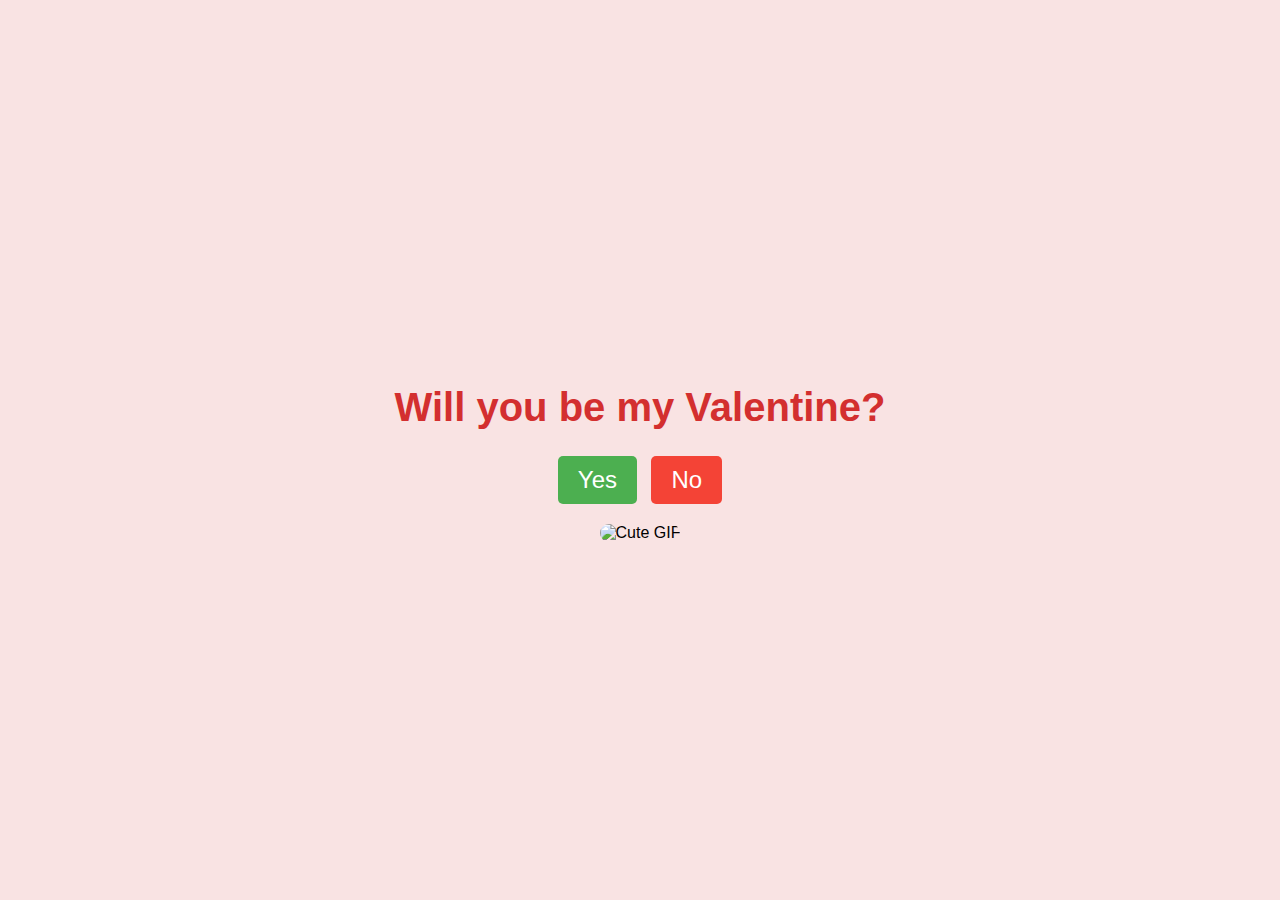
==== index.html @ 15e17919 "Update and rename Untitled-1.html to index.html" ====
<!DOCTYPE html>
<html lang="en">
<head>
    <meta charset="UTF-8">
    <meta name="viewport" content="width=device-width, initial-scale=1.0">
    <title>Will You Be My Valentine?</title>
    <link rel="stylesheet" href="styles.css">
</head>
<body>
    <div class="container">
        <h1>Will you be my Valentine?</h1>
        <div class="buttons">
            <button class="yes-button" onclick="handleYesClick()">Yes</button>
            <button class="no-button" onclick="handleNoClick()">No</button>
        </div>
        <div class="gif_container">
            <img src="https://media1.giphy.com/media/v1.Y2lkPTc5MGI3NjExbW5lenZyZHI5OXM2eW95b3pmMG40cWVrMDhtNjVuM3A4dGNxa2g2dSZlcD12MV9pbnRlcm5hbF9naWZfYnlfaWQmY3Q9cw/VM1fcpu2bKs1e2Kdbj/giphy.gif" alt="Cute GIF">
        </div>
    </div>
    <script src="script.js"></script>
</body>
</html>
---- styles.css ----
body {
    display: flex;
    justify-content: center;
    align-items: center;
    height: 100vh;
    margin: 0;
    background-color: #f9e3e3;
    font-family: 'Arial', sans-serif;
    flex-direction: column;
  }
  
  .container {
    text-align: center;
  }
  
  h1 {
    font-size: 2.5em;
    color: #d32f2f;
  }
  
  .buttons {
    margin-top: 20px;
  }
  
  .yes-button {
    font-size: 1.5em;
    padding: 10px 20px;
    margin-right: 10px;
    background-color: #4caf50;
    color: white;
    border: none;
    border-radius: 5px;
    cursor: pointer;
  }
  
  .no-button {
    font-size: 1.5em;
    padding: 10px 20px;
    background-color: #f44336;
    color: white;
    border: none;
    border-radius: 5px;
    cursor: pointer;
  }
  
  .gif_container img {
    max-width: 100%;
    height: auto;
    border-radius: 10px;
    margin-top: 20px;
  }
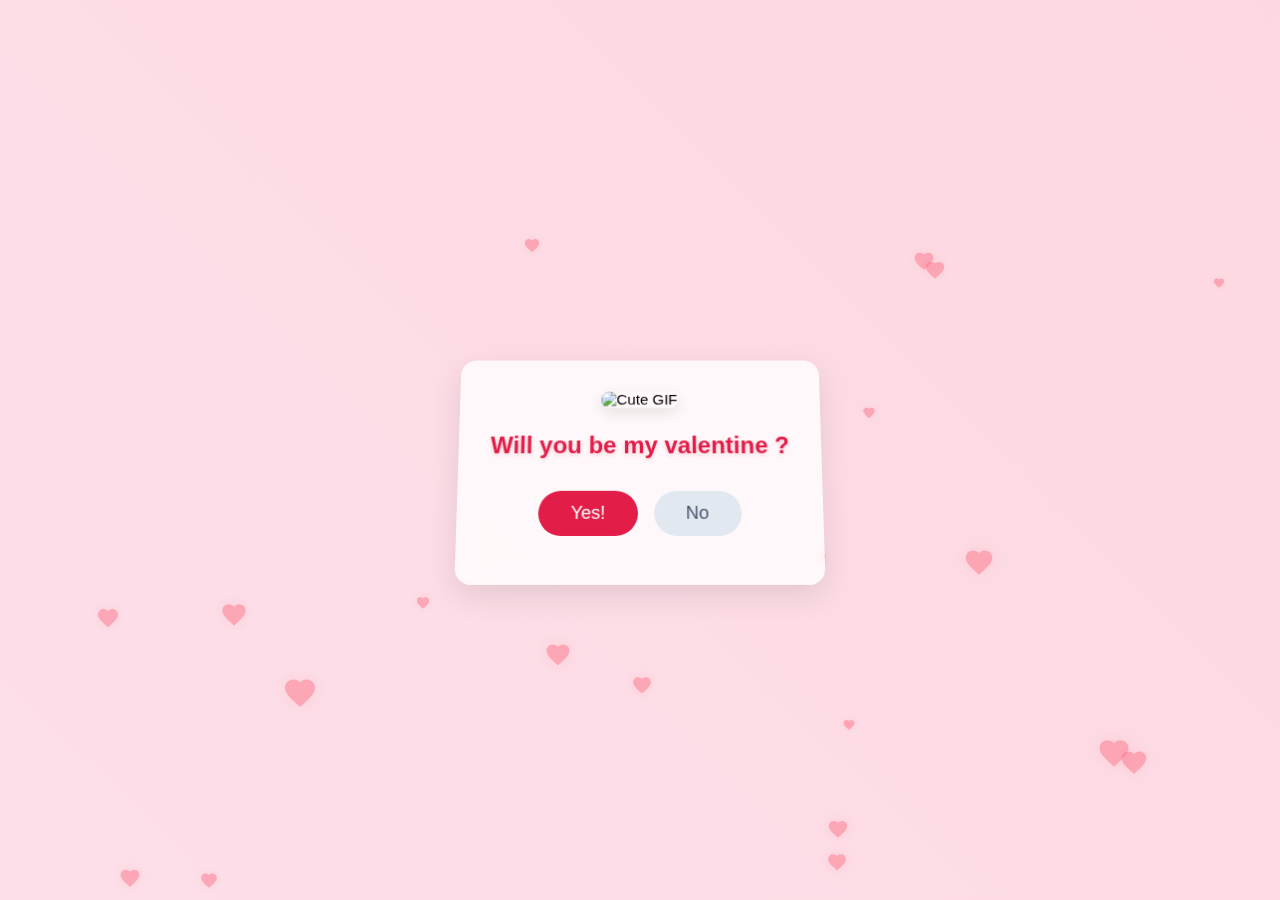
==== commit c910d269: "Initial commit" ====
--- a/index.html
+++ b/index.html
@@ -1,22 +1,27 @@
-<!DOCTYPE html>
-<html lang="en">
-<head>
-    <meta charset="UTF-8">
-    <meta name="viewport" content="width=device-width, initial-scale=1.0">
-    <title>Will You Be My Valentine?</title>
-    <link rel="stylesheet" href="styles.css">
-</head>
-<body>
-    <div class="container">
-        <h1>Will you be my Valentine?</h1>
-        <div class="buttons">
-            <button class="yes-button" onclick="handleYesClick()">Yes</button>
-            <button class="no-button" onclick="handleNoClick()">No</button>
-        </div>
-        <div class="gif_container">
-            <img src="https://media1.giphy.com/media/v1.Y2lkPTc5MGI3NjExbW5lenZyZHI5OXM2eW95b3pmMG40cWVrMDhtNjVuM3A4dGNxa2g2dSZlcD12MV9pbnRlcm5hbF9naWZfYnlfaWQmY3Q9cw/VM1fcpu2bKs1e2Kdbj/giphy.gif" alt="Cute GIF">
-        </div>
-    </div>
-    <script src="script.js"></script>
-</body>
-</html>
+<!DOCTYPE html>
+<html lang="en">
+<head>
+    <meta charset="UTF-8">
+    <meta name="viewport" content="width=device-width, initial-scale=1.0">
+    <title>Pihu ka proposal</title>
+    <link rel="stylesheet" href="style.css">
+</head>
+<body>
+    <div class="hearts-bg" id="heartsBg"></div>
+    
+    <main class="container">
+        <div class="proposal-card" id="proposalCard">
+            <img src="https://media1.giphy.com/media/v1.Y2lkPTc5MGI3NjExbW5lenZyZHI5OXM2eW95b3pmMG40cWVrMDhtNjVuM3A4dGNxa2g2dSZlcD12MV9pbnRlcm5hbF9naWZfYnlfaWQmY3Q9cw/VM1fcpu2bKs1e2Kdbj/giphy.gif" alt="Cute GIF" class="proposal-gif">
+
+            <p class="question">Will you be my valentine ?</p>
+
+            <div class="buttons" id="buttons">
+                <button class="btn btn-yes" onclick="handleYesClick()">Yes! </button>
+                <button class="btn btn-no" onclick="handleNoClick()">No</button>
+            </div>
+        </div>
+    </main>
+
+    <script src="script.js"></script>
+</body>
+</html>--- a/style.css
+++ b/style.css
@@ -0,0 +1,214 @@
+* {
+    margin: 0;
+    padding: 0;
+    box-sizing: border-box;
+}
+
+body {
+    min-height: 100vh;
+    background: linear-gradient(45deg, #fce7f3, #fecdd3);
+    background-size: 400% 400%;
+    animation: gradientBG 15s ease infinite;
+    font-family: -apple-system, BlinkMacSystemFont, "Segoe UI", Roboto, Oxygen-Sans, Ubuntu, Cantarell, sans-serif;
+    display: flex;
+    align-items: center;
+    justify-content: center;
+    overflow: hidden;
+}
+
+.hearts-bg {
+    position: fixed;
+    inset: 0;
+    pointer-events: none;
+    z-index: 0;
+}
+
+.heart {
+    position: absolute;
+    opacity: 0.5;
+    color: #fb7185;
+    animation: float 3s ease-in-out infinite;
+    filter: drop-shadow(0 0 5px rgba(251, 113, 133, 0.3));
+}
+
+.container {
+    max-width: 600px;
+    padding: 20px;
+    position: relative;
+    z-index: 1;
+    perspective: 1000px;
+}
+
+.proposal-card {
+    background: rgba(255, 255, 255, 0.8);
+    backdrop-filter: blur(8px);
+    padding: 2rem;
+    border-radius: 16px;
+    box-shadow: 0 10px 30px rgba(0, 0, 0, 0.1);
+    text-align: center;
+    opacity: 0;
+    transform: translateY(20px) rotateX(10deg);
+    animation: cardEnter 1s forwards 0.5s cubic-bezier(0.34, 1.56, 0.64, 1);
+    transition: transform 0.3s cubic-bezier(0.34, 1.56, 0.64, 1);
+}
+
+.proposal-card:hover {
+    transform: translateY(-5px) rotateX(0deg) scale(1.02);
+}
+
+.proposal-gif {
+    max-width: 100%;
+    border-radius: 8px;
+    margin-bottom: 1.5rem;
+    box-shadow: 0 5px 15px rgba(0, 0, 0, 0.1);
+    transform: scale(0.95);
+    transition: transform 0.3s ease;
+}
+
+.proposal-gif:hover {
+    transform: scale(1);
+}
+
+.question {
+    color: #e11d48;
+    font-size: 1.5rem;
+    font-weight: 600;
+    margin-bottom: 2rem;
+    text-shadow: 0 2px 4px rgba(225, 29, 72, 0.2);
+    animation: pulse 2s infinite;
+}
+
+.buttons {
+    display: flex;
+    gap: 1rem;
+    justify-content: center;
+    margin-bottom: 1rem;
+}
+
+.btn {
+    padding: 0.75rem 2rem;
+    border-radius: 9999px;
+    border: none;
+    font-size: 1.125rem;
+    cursor: pointer;
+    transition: all 0.3s cubic-bezier(0.34, 1.56, 0.64, 1);
+    position: relative;
+    overflow: hidden;
+}
+
+.btn::before {
+    content: '';
+    position: absolute;
+    top: 50%;
+    left: 50%;
+    width: 0;
+    height: 0;
+    background: rgba(255, 255, 255, 0.2);
+    border-radius: 50%;
+    transform: translate(-50%, -50%);
+    transition: width 0.6s ease, height 0.6s ease;
+}
+
+.btn:hover::before {
+    width: 300px;
+    height: 300px;
+}
+
+.btn:hover {
+    transform: translateY(-3px);
+    box-shadow: 0 10px 20px rgba(0, 0, 0, 0.1);
+}
+
+.btn:active {
+    transform: translateY(0);
+}
+
+.btn-yes {
+    background-color: #e11d48;
+    color: white;
+    animation: bounce 1s infinite;
+}
+
+.btn-yes:hover {
+    background-color: #be123c;
+}
+
+.btn-no {
+    background-color: #e2e8f0;
+    color: #475569;
+    animation: shake 0.5s ease 0s infinite;
+}
+
+.btn-no:hover {
+    background-color: #cbd5e1;
+}
+
+@keyframes gradientBG {
+    0% { background-position: 0% 50%; }
+    50% { background-position: 100% 50%; }
+    100% { background-position: 0% 50%; }
+}
+
+@keyframes float {
+    0%, 100% {
+        transform: translateY(0) rotate(0deg);
+    }
+    50% {
+        transform: translateY(-20px) rotate(10deg);
+    }
+}
+
+@keyframes pulse {
+    0%, 100% {
+        transform: scale(1);
+    }
+    50% {
+        transform: scale(1.05);
+    }
+}
+
+@keyframes bounce {
+    0%, 100% {
+        transform: translateY(0);
+    }
+    50% {
+        transform: translateY(-5px);
+    }
+}
+
+@keyframes shake {
+    0%, 100% {
+        transform: translateX(0);
+    }
+    25% {
+        transform: translateX(-5px);
+    }
+    75% {
+        transform: translateX(5px);
+    }
+}
+
+@keyframes cardEnter {
+    from {
+        opacity: 0;
+        transform: translateY(20px) rotateX(10deg);
+    }
+    to {
+        opacity: 1;
+        transform: translateY(0) rotateX(0);
+    }
+}
+
+@media (max-width: 640px) {
+    .container {
+        padding: 1rem;
+    }
+
+    .buttons {
+        flex-direction: column;
+    }
+
+    .btn {
+        width: 100%;
+    }
+}